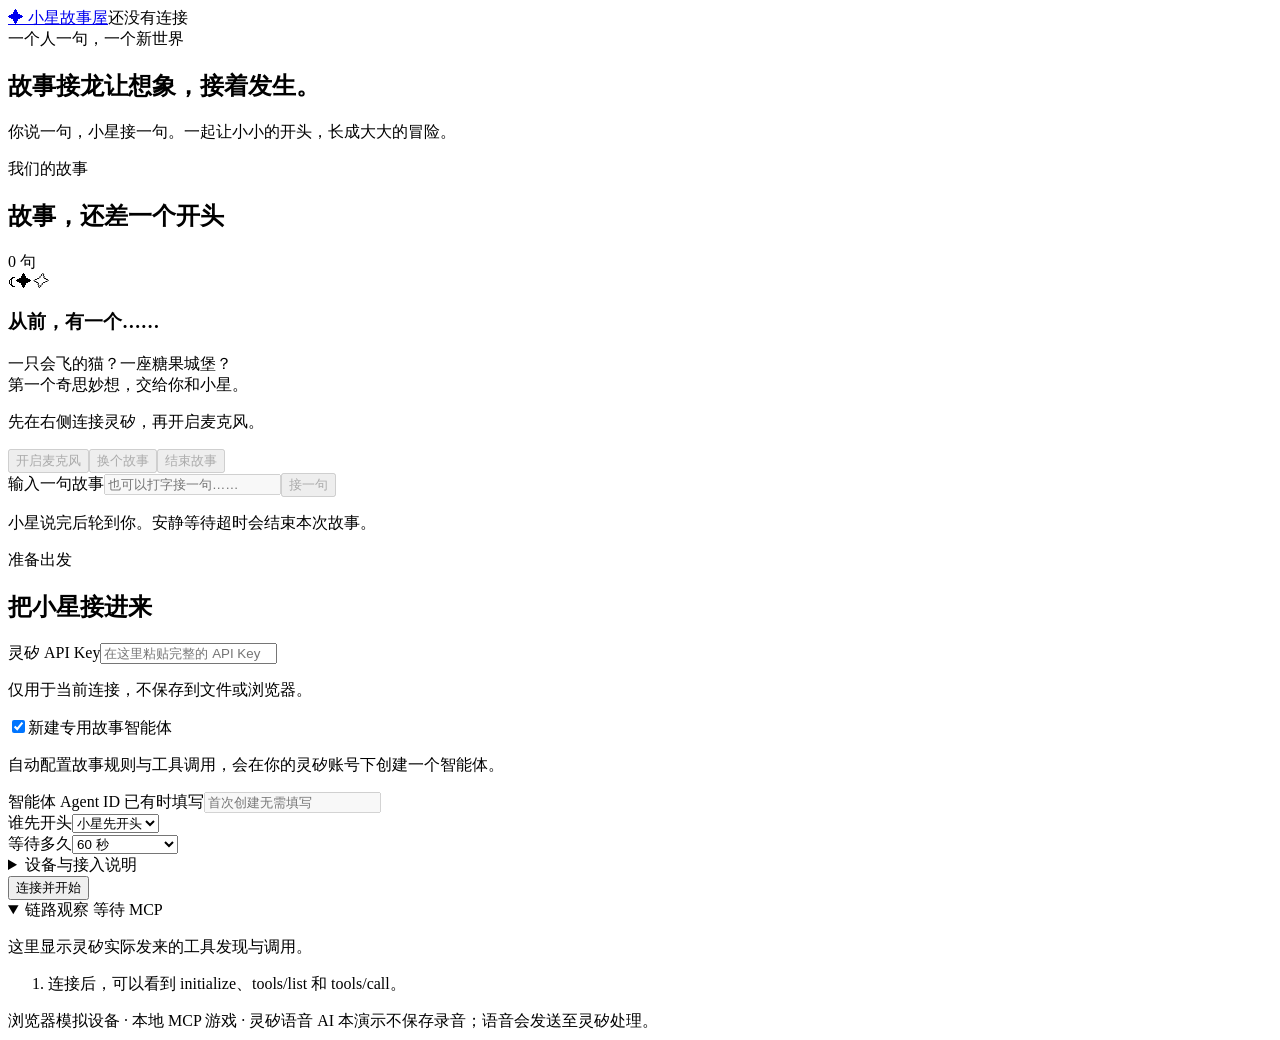
==== web/index.html @ 57cabc4b "[story-relay] 支持故事接龙语音游戏" ====
<!doctype html>
<html lang="zh-CN">
<head>
  <meta charset="utf-8">
  <meta name="viewport" content="width=device-width, initial-scale=1">
  <title>故事接龙 · 小星故事屋</title>
  <link rel="stylesheet" href="/style.css">
</head>
<body>
  <main>
    <header><a class="brand" href="/">✦ 小星故事屋</a><span id="connection" class="pill">还没有连接</span></header>
    <section class="intro">
      <span class="eyebrow">一个人一句，一个新世界</span>
      <h1>故事接龙<span>让想象，接着发生。</span></h1>
      <p>你说一句，小星接一句。一起让小小的开头，长成大大的冒险。</p>
    </section>
    <div class="layout">
      <section class="game-panel">
        <div class="book-top"><div><span class="eyebrow">我们的故事</span><h2 id="story-title">故事，还差一个开头</h2></div><span id="story-count">0 句</span></div>
        <div id="story" class="story" aria-live="polite">
          <div class="empty" id="empty"><div class="illustration" aria-hidden="true">☾<span>✦</span><i>✧</i></div><h3>从前，有一个……</h3><p>一只会飞的猫？一座糖果城堡？<br>第一个奇思妙想，交给你和小星。</p></div>
        </div>
        <p id="hint" role="status">先在右侧连接灵矽，再开启麦克风。</p>
        <div class="game-controls"><button id="mic" class="primary" disabled>开启麦克风</button><button id="replace" disabled>换个故事</button><button id="end" disabled>结束故事</button></div>
        <form id="text-form" class="text-form"><label class="sr-only" for="sentence">输入一句故事</label><input id="sentence" maxlength="400" placeholder="也可以打字接一句……" disabled><button id="send" disabled>接一句</button></form>
        <p class="footnote">小星说完后轮到你。安静等待超时会结束本次故事。</p>
      </section>
      <aside>
        <section id="account-info" class="card account-info" hidden>
          <span class="eyebrow">你的私有部署</span><h2>已接入灵矽账号</h2>
          <dl><dt>平台账号标识（可与登录手机号不同）</dt><dd id="account-name"></dd><dt>运行位置</dt><dd>这台电脑 · MCP Proxy</dd><dt>代理连接</dt><dd id="proxy-status"></dd></dl>
          <details><summary>智能体与 MCP 标识</summary><dl><dt>Agent ID</dt><dd id="deployed-agent"></dd><dt>MCP Server ID</dt><dd id="deployed-server"></dd><dt>MCP 实例 ID</dt><dd id="deployed-mcp"></dd><dt>代理凭据到期时间</dt><dd id="proxy-expiry"></dd></dl></details>
          <p class="field-help">在 <a href="https://xrobo.qiniu.com/" target="_blank" rel="noopener">灵矽控制台</a> 的“自定义 MCP”“我的 MCP”和智能体配置中查看。电脑和本程序需要保持运行。</p>
        </section>
        <section class="settings card">
          <span class="eyebrow">准备出发</span><h2>把小星接进来</h2>
          <form id="connect-form">
            <label for="api-key">灵矽 API Key</label><input id="api-key" type="password" autocomplete="off" placeholder="在这里粘贴完整的 API Key">
            <p class="field-help">仅用于当前连接，不保存到文件或浏览器。</p>
            <label class="checkbox"><input id="create-agent" type="checkbox" checked>新建专用故事智能体</label>
            <p class="field-help">自动配置故事规则与工具调用，会在你的灵矽账号下创建一个智能体。</p>
            <label for="agent-id">智能体 Agent ID <span>已有时填写</span></label><input id="agent-id" autocomplete="off" placeholder="首次创建无需填写" disabled>
            <div class="two-fields"><div><label for="first-speaker">谁先开头</label><select id="first-speaker"><option value="ai">小星先开头</option><option value="child">我先开头</option></select></div><div><label for="silence">等待多久</label><select id="silence"><option value="60">60 秒</option><option value="90">90 秒</option><option value="30">30 秒</option><option value="15">15 秒（调试）</option></select></div></div>
            <details><summary>设备与接入说明</summary><label for="device-id">模拟设备 MAC</label><input id="device-id" autocomplete="off"><p class="field-help">只使用本演示的虚拟设备身份。使用现有智能体时，先复制 <a href="/prompt.txt" target="_blank" rel="noopener">故事提示词</a>，并将其意图模式设为“统一意图识别 / 函数调用”。</p></details>
            <button id="connect" class="primary full" type="submit">连接并开始</button><button id="disconnect" class="full" type="button" hidden>断开连接</button>
          </form>
          <p id="error" class="error" role="alert" hidden></p>
        </section>
        <details class="card debug" open><summary>链路观察 <span id="tool-count">等待 MCP</span></summary><p class="field-help">这里显示灵矽实际发来的工具发现与调用。</p><ol id="trace" aria-live="polite"><li class="muted">连接后，可以看到 initialize、tools/list 和 tools/call。</li></ol></details>
      </aside>
    </div>
    <footer>浏览器模拟设备 · 本地 MCP 游戏 · 灵矽语音 AI <span>本演示不保存录音；语音会发送至灵矽处理。</span></footer>
  </main>
  <script type="module" src="/app.js"></script>
</body>
</html>
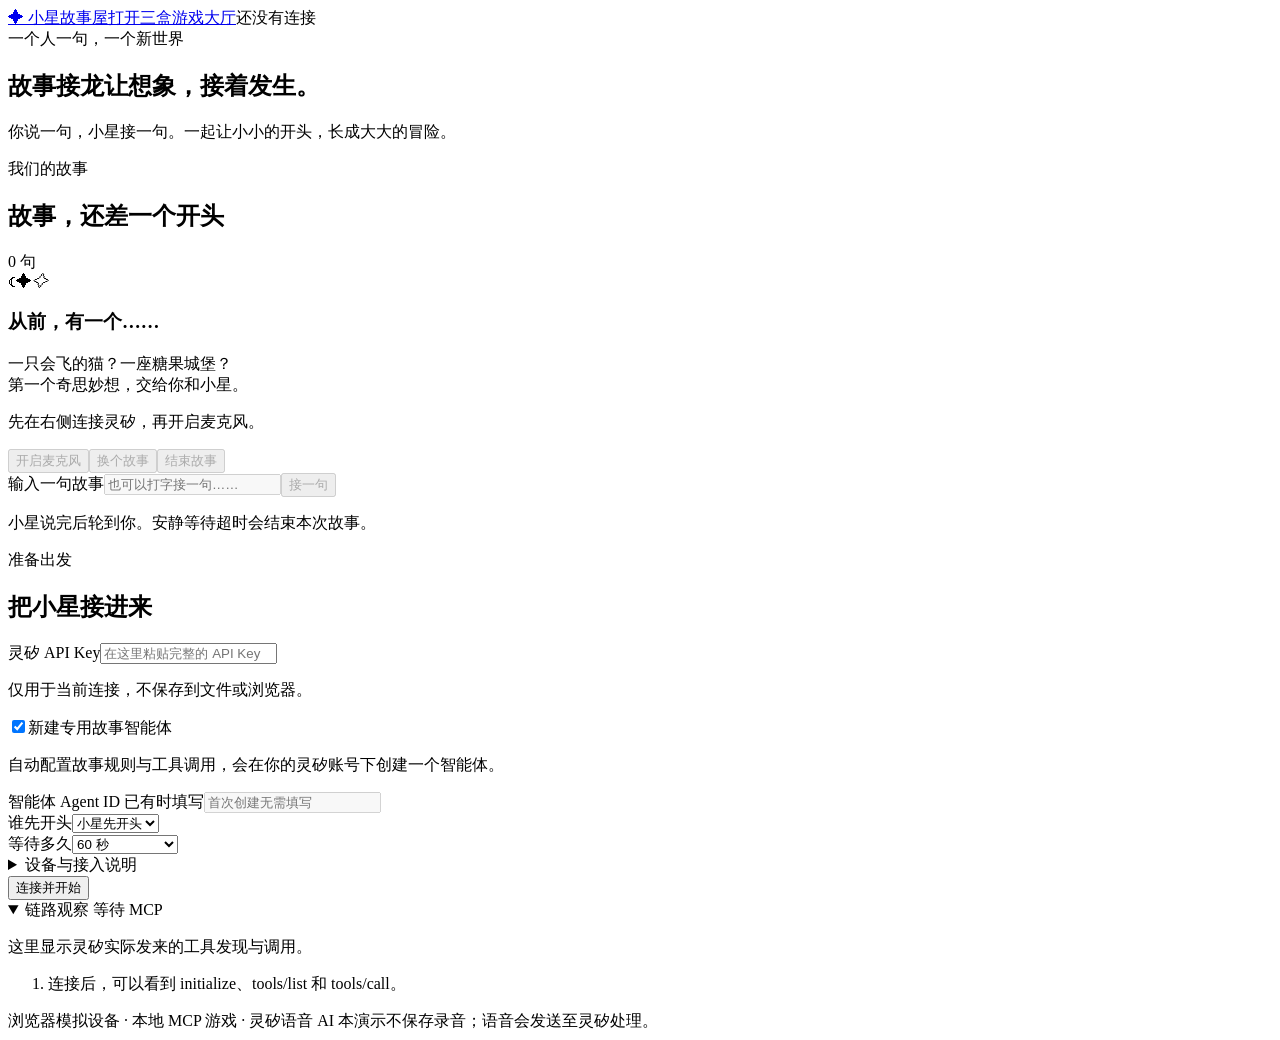
==== commit 016488ac: "[story-relay] 支持故事原声留存与复用" ====
--- a/web/index.html
+++ b/web/index.html
@@ -8,7 +8,7 @@
 </head>
 <body>
   <main>
-    <header><a class="brand" href="/">✦ 小星故事屋</a><span id="connection" class="pill">还没有连接</span></header>
+    <header><a class="brand" href="/">✦ 小星故事屋</a><a class="pill" href="/lobby.html">打开三盒游戏大厅</a><span id="connection" class="pill">还没有连接</span></header>
     <section class="intro">
       <span class="eyebrow">一个人一句，一个新世界</span>
       <h1>故事接龙<span>让想象，接着发生。</span></h1>
